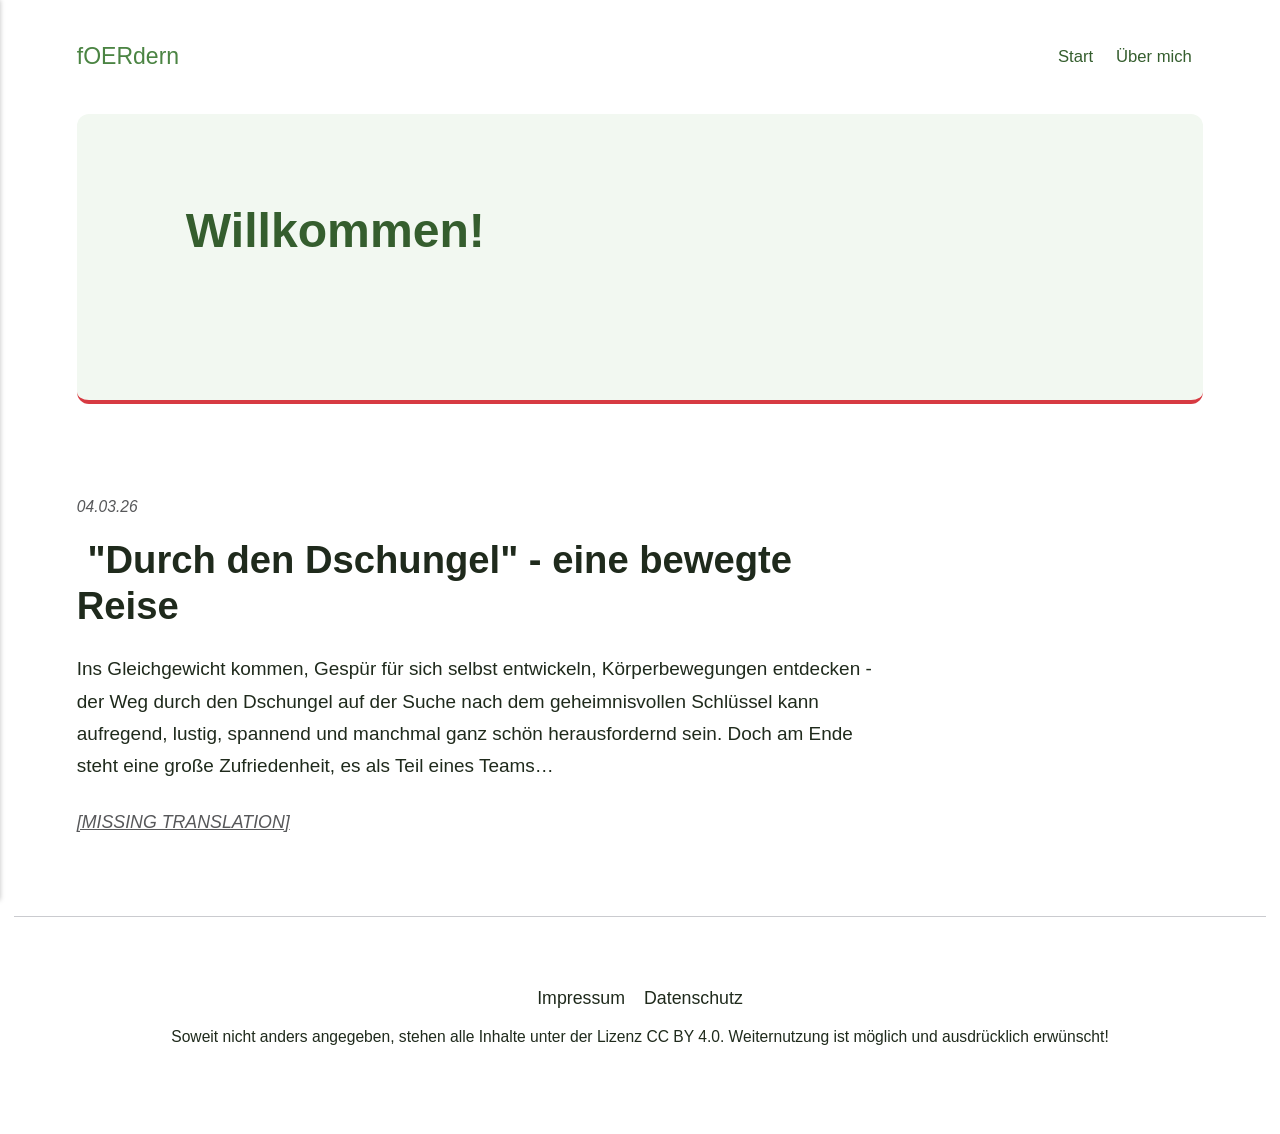
==== index.html @ f276b981 "Updated from Publii" ====
<!DOCTYPE html><html lang="de"><head><meta charset="utf-8"><meta http-equiv="X-UA-Compatible" content="IE=edge"><meta name="viewport" content="width=device-width,initial-scale=1"><title>fOERdern</title><meta name="generator" content="Publii Open-Source CMS for Static Site"><link rel="canonical" href="https://foerdern.github.io/oer/"><link rel="alternate" type="application/atom+xml" href="https://foerdern.github.io/oer/feed.xml" title="fOERdern - RSS"><link rel="alternate" type="application/json" href="https://foerdern.github.io/oer/feed.json" title="fOERdern - JSON"><meta property="og:title" content="fOERdern"><meta property="og:site_name" content="fOERdern"><meta property="og:description" content=""><meta property="og:url" content="https://foerdern.github.io/oer/"><meta property="og:type" content="website"><link rel="stylesheet" href="https://foerdern.github.io/oer/assets/css/style.css?v=37aa06d41b360d13d8029682f1652a88"><script type="application/ld+json">{"@context":"http://schema.org","@type":"Organization","name":"fOERdern","url":"https://foerdern.github.io/oer/","sameAs":[]}</script><noscript><style>img[loading] {
                    opacity: 1;
                }</style></noscript></head><body class="home-template"><header class="top js-header"><a class="logo" href="https://foerdern.github.io/oer/">fOERdern</a><nav class="navbar js-navbar"><button class="navbar__toggle js-toggle" aria-label="[MISSING TRANSLATION]" aria-haspopup="true" aria-expanded="false"><span class="navbar__toggle-box"><span class="navbar__toggle-inner">[MISSING TRANSLATION]</span></span></button><ul class="navbar__menu"><li class="active"><a href="https://foerdern.github.io/oer/" target="_self">Start</a></li><li><a href="https://foerdern.github.io/oer/ueber-mich.html" target="_self">Über mich</a></li></ul></nav></header><main><div class="hero hero--noimage"><header class="hero__content"><div class="wrapper"><h1>Willkommen!</h1><p> </p></div></header></div><div class="wrapper feed"><article class="feed__item"><div class="feed__content"><header><div class="feed__meta"><time datetime="2026-03-04T09:14" class="feed__date">04.03.26</time></div><h2 class="feed__title"><a href="https://foerdern.github.io/oer/hier-ist-ein-erster-beitrag.html"> &quot;Durch den Dschungel&quot; - eine bewegte Reise </a></h2></header><p>Ins Gleichgewicht kommen, Gespür für sich selbst entwickeln, Körperbewegungen entdecken - der Weg durch den Dschungel auf der Suche nach dem geheimnisvollen Schlüssel kann aufregend, lustig, spannend und manchmal ganz schön herausfordernd sein. Doch am Ende steht eine große Zufriedenheit, es als Teil eines Teams&hellip;</p><a href="https://foerdern.github.io/oer/hier-ist-ein-erster-beitrag.html" class="readmore feed__readmore">[MISSING TRANSLATION]</a></div></article></div></main><footer class="footer"><div class="wrapper"><nav class="footer__nav"><ul><li><a href="https://foerdern.github.io/oer/impressum.html" class="al" target="_self">Impressum</a></li><li><a href="https://foerdern.github.io/oer/datenschutz.html" class="al" target="_self">Datenschutz</a></li></ul></nav><div class="footer__copyright"><p>Soweit nicht anders angegeben, stehen alle Inhalte unter der <a href="https://creativecommons.org/licenses/by/4.0/deed.de" target="_blank" rel="noopener">Lizenz CC BY 4.0</a>. Weiternutzung ist möglich und ausdrücklich erwünscht!</p></div><div class="footer__social"></div><button id="backToTop" class="footer__bttop" aria-label="[MISSING TRANSLATION]" title="[MISSING TRANSLATION]"><svg width="20" height="20"><use xlink:href="https://foerdern.github.io/oer/assets/svg/svg-map.svg#toparrow"/></svg></button></div></footer><script defer="defer" src="https://foerdern.github.io/oer/assets/js/scripts.min.js?v=ffcbea6c02c8178d10092962b235a5b0"></script><script>window.publiiThemeMenuConfig={mobileMenuMode:'sidebar',animationSpeed:300,submenuWidth: 'auto',doubleClickTime:500,mobileMenuExpandableSubmenus:true,relatedContainerForOverlayMenuSelector:'.top'};</script><script>var images = document.querySelectorAll('img[loading]');
        for (var i = 0; i < images.length; i++) {
            if (images[i].complete) {
                images[i].classList.add('is-loaded');
            } else {
                images[i].addEventListener('load', function () {
                    this.classList.add('is-loaded');
                }, false);
            }
        }</script></body></html>
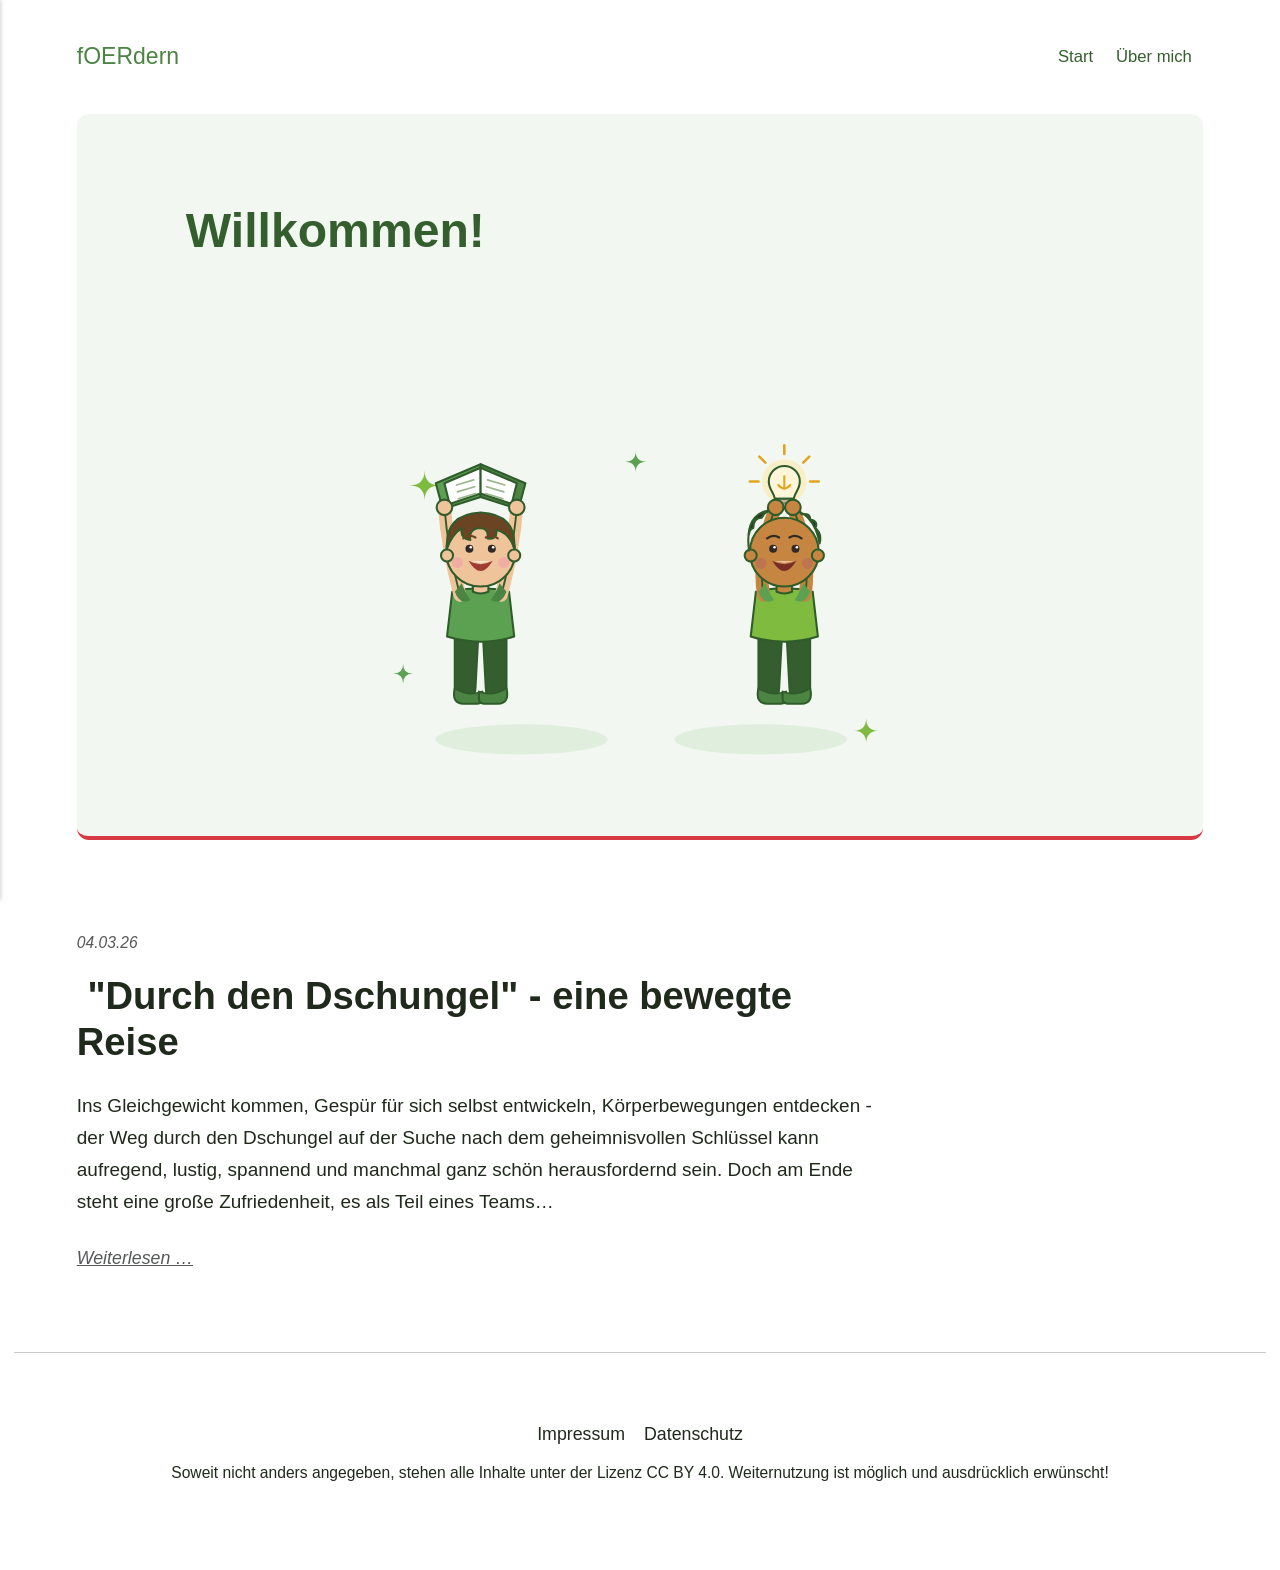
==== commit 0dff9c53: "Updated from Publii" ====
--- a/index.html
+++ b/index.html
@@ -1,6 +1,6 @@
-<!DOCTYPE html><html lang="de"><head><meta charset="utf-8"><meta http-equiv="X-UA-Compatible" content="IE=edge"><meta name="viewport" content="width=device-width,initial-scale=1"><title>fOERdern</title><meta name="generator" content="Publii Open-Source CMS for Static Site"><link rel="canonical" href="https://foerdern.github.io/oer/"><link rel="alternate" type="application/atom+xml" href="https://foerdern.github.io/oer/feed.xml" title="fOERdern - RSS"><link rel="alternate" type="application/json" href="https://foerdern.github.io/oer/feed.json" title="fOERdern - JSON"><meta property="og:title" content="fOERdern"><meta property="og:site_name" content="fOERdern"><meta property="og:description" content=""><meta property="og:url" content="https://foerdern.github.io/oer/"><meta property="og:type" content="website"><link rel="stylesheet" href="https://foerdern.github.io/oer/assets/css/style.css?v=37aa06d41b360d13d8029682f1652a88"><script type="application/ld+json">{"@context":"http://schema.org","@type":"Organization","name":"fOERdern","url":"https://foerdern.github.io/oer/","sameAs":[]}</script><noscript><style>img[loading] {
+<!DOCTYPE html><html lang="de"><head><meta charset="utf-8"><meta http-equiv="X-UA-Compatible" content="IE=edge"><meta name="viewport" content="width=device-width,initial-scale=1"><title>fOERdern</title><meta name="generator" content="Publii Open-Source CMS for Static Site"><link rel="canonical" href="https://foerdern.github.io/oer/"><link rel="alternate" type="application/atom+xml" href="https://foerdern.github.io/oer/feed.xml" title="fOERdern - RSS"><link rel="alternate" type="application/json" href="https://foerdern.github.io/oer/feed.json" title="fOERdern - JSON"><meta property="og:title" content="fOERdern"><meta property="og:site_name" content="fOERdern"><meta property="og:description" content=""><meta property="og:url" content="https://foerdern.github.io/oer/"><meta property="og:type" content="website"><link rel="stylesheet" href="https://foerdern.github.io/oer/assets/css/style.css?v=6f2b81cc2af43ae8a92e6c61daef3f0a"><script type="application/ld+json">{"@context":"http://schema.org","@type":"Organization","name":"fOERdern","url":"https://foerdern.github.io/oer/","sameAs":[]}</script><noscript><style>img[loading] {
                     opacity: 1;
-                }</style></noscript></head><body class="home-template"><header class="top js-header"><a class="logo" href="https://foerdern.github.io/oer/">fOERdern</a><nav class="navbar js-navbar"><button class="navbar__toggle js-toggle" aria-label="[MISSING TRANSLATION]" aria-haspopup="true" aria-expanded="false"><span class="navbar__toggle-box"><span class="navbar__toggle-inner">[MISSING TRANSLATION]</span></span></button><ul class="navbar__menu"><li class="active"><a href="https://foerdern.github.io/oer/" target="_self">Start</a></li><li><a href="https://foerdern.github.io/oer/ueber-mich.html" target="_self">Über mich</a></li></ul></nav></header><main><div class="hero hero--noimage"><header class="hero__content"><div class="wrapper"><h1>Willkommen!</h1><p> </p></div></header></div><div class="wrapper feed"><article class="feed__item"><div class="feed__content"><header><div class="feed__meta"><time datetime="2026-03-04T09:14" class="feed__date">04.03.26</time></div><h2 class="feed__title"><a href="https://foerdern.github.io/oer/hier-ist-ein-erster-beitrag.html"> &quot;Durch den Dschungel&quot; - eine bewegte Reise </a></h2></header><p>Ins Gleichgewicht kommen, Gespür für sich selbst entwickeln, Körperbewegungen entdecken - der Weg durch den Dschungel auf der Suche nach dem geheimnisvollen Schlüssel kann aufregend, lustig, spannend und manchmal ganz schön herausfordernd sein. Doch am Ende steht eine große Zufriedenheit, es als Teil eines Teams&hellip;</p><a href="https://foerdern.github.io/oer/hier-ist-ein-erster-beitrag.html" class="readmore feed__readmore">[MISSING TRANSLATION]</a></div></article></div></main><footer class="footer"><div class="wrapper"><nav class="footer__nav"><ul><li><a href="https://foerdern.github.io/oer/impressum.html" class="al" target="_self">Impressum</a></li><li><a href="https://foerdern.github.io/oer/datenschutz.html" class="al" target="_self">Datenschutz</a></li></ul></nav><div class="footer__copyright"><p>Soweit nicht anders angegeben, stehen alle Inhalte unter der <a href="https://creativecommons.org/licenses/by/4.0/deed.de" target="_blank" rel="noopener">Lizenz CC BY 4.0</a>. Weiternutzung ist möglich und ausdrücklich erwünscht!</p></div><div class="footer__social"></div><button id="backToTop" class="footer__bttop" aria-label="[MISSING TRANSLATION]" title="[MISSING TRANSLATION]"><svg width="20" height="20"><use xlink:href="https://foerdern.github.io/oer/assets/svg/svg-map.svg#toparrow"/></svg></button></div></footer><script defer="defer" src="https://foerdern.github.io/oer/assets/js/scripts.min.js?v=ffcbea6c02c8178d10092962b235a5b0"></script><script>window.publiiThemeMenuConfig={mobileMenuMode:'sidebar',animationSpeed:300,submenuWidth: 'auto',doubleClickTime:500,mobileMenuExpandableSubmenus:true,relatedContainerForOverlayMenuSelector:'.top'};</script><script>var images = document.querySelectorAll('img[loading]');
+                }</style></noscript></head><body class="home-template"><header class="top js-header"><a class="logo" href="https://foerdern.github.io/oer/">fOERdern</a><nav class="navbar js-navbar"><button class="navbar__toggle js-toggle" aria-label="Navigation" aria-haspopup="true" aria-expanded="false"><span class="navbar__toggle-box"><span class="navbar__toggle-inner">Navigation</span></span></button><ul class="navbar__menu"><li class="active"><a href="https://foerdern.github.io/oer/" target="_self">Start</a></li><li><a href="https://foerdern.github.io/oer/ueber-mich.html" target="_self">Über mich</a></li></ul></nav></header><main><div class="hero hero--noimage"><header class="hero__content"><div class="wrapper"><h1>Willkommen!</h1><p> </p></div></header><figure class="hero__illustration"><img src="https://foerdern.github.io/oer/assets/images/kinder-startseite.svg" width="520" height="380" loading="eager" alt="Zwei begeisterte Kinder – eines hält ein aufgeschlagenes Buch hoch, das andere eine leuchtende Glühbirne"></figure></div><div class="wrapper feed"><article class="feed__item"><div class="feed__content"><header><div class="feed__meta"><time datetime="2026-03-04T09:14" class="feed__date">04.03.26</time></div><h2 class="feed__title"><a href="https://foerdern.github.io/oer/hier-ist-ein-erster-beitrag.html"> &quot;Durch den Dschungel&quot; - eine bewegte Reise </a></h2></header><p>Ins Gleichgewicht kommen, Gespür für sich selbst entwickeln, Körperbewegungen entdecken - der Weg durch den Dschungel auf der Suche nach dem geheimnisvollen Schlüssel kann aufregend, lustig, spannend und manchmal ganz schön herausfordernd sein. Doch am Ende steht eine große Zufriedenheit, es als Teil eines Teams&hellip;</p><a href="https://foerdern.github.io/oer/hier-ist-ein-erster-beitrag.html" class="readmore feed__readmore">Weiterlesen …</a></div></article></div></main><footer class="footer"><div class="wrapper"><nav class="footer__nav"><ul><li><a href="https://foerdern.github.io/oer/impressum.html" class="al" target="_self">Impressum</a></li><li><a href="https://foerdern.github.io/oer/datenschutz.html" class="al" target="_self">Datenschutz</a></li></ul></nav><div class="footer__copyright"><p>Soweit nicht anders angegeben, stehen alle Inhalte unter der <a href="https://creativecommons.org/licenses/by/4.0/deed.de" target="_blank" rel="noopener">Lizenz CC BY 4.0</a>. Weiternutzung ist möglich und ausdrücklich erwünscht!</p></div><div class="footer__social"></div><button id="backToTop" class="footer__bttop" aria-label="Nach oben" title="Nach oben"><svg width="20" height="20"><use xlink:href="https://foerdern.github.io/oer/assets/svg/svg-map.svg#toparrow"/></svg></button></div></footer><script defer="defer" src="https://foerdern.github.io/oer/assets/js/scripts.min.js?v=ffcbea6c02c8178d10092962b235a5b0"></script><script>window.publiiThemeMenuConfig={mobileMenuMode:'sidebar',animationSpeed:300,submenuWidth: 'auto',doubleClickTime:500,mobileMenuExpandableSubmenus:true,relatedContainerForOverlayMenuSelector:'.top'};</script><script>var images = document.querySelectorAll('img[loading]');
         for (var i = 0; i < images.length; i++) {
             if (images[i].complete) {
                 images[i].classList.add('is-loaded');
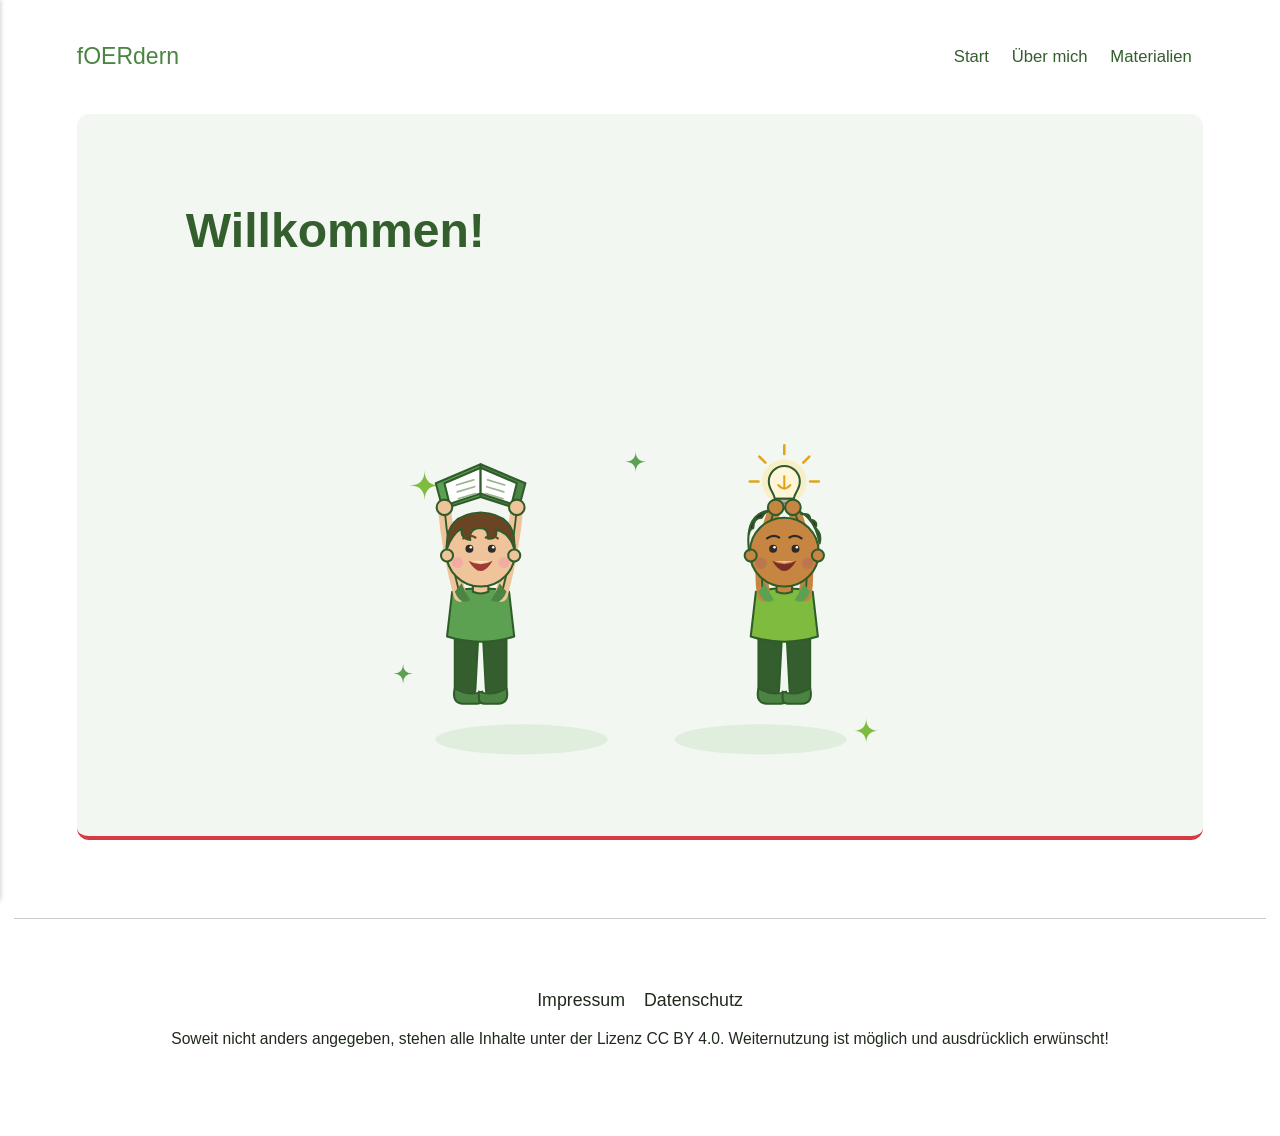
==== commit 342e36e6: "Updated from Publii" ====
--- a/index.html
+++ b/index.html
@@ -1,6 +1,6 @@
 <!DOCTYPE html><html lang="de"><head><meta charset="utf-8"><meta http-equiv="X-UA-Compatible" content="IE=edge"><meta name="viewport" content="width=device-width,initial-scale=1"><title>fOERdern</title><meta name="generator" content="Publii Open-Source CMS for Static Site"><link rel="canonical" href="https://foerdern.github.io/oer/"><link rel="alternate" type="application/atom+xml" href="https://foerdern.github.io/oer/feed.xml" title="fOERdern - RSS"><link rel="alternate" type="application/json" href="https://foerdern.github.io/oer/feed.json" title="fOERdern - JSON"><meta property="og:title" content="fOERdern"><meta property="og:site_name" content="fOERdern"><meta property="og:description" content=""><meta property="og:url" content="https://foerdern.github.io/oer/"><meta property="og:type" content="website"><link rel="stylesheet" href="https://foerdern.github.io/oer/assets/css/style.css?v=6f2b81cc2af43ae8a92e6c61daef3f0a"><script type="application/ld+json">{"@context":"http://schema.org","@type":"Organization","name":"fOERdern","url":"https://foerdern.github.io/oer/","sameAs":[]}</script><noscript><style>img[loading] {
                     opacity: 1;
-                }</style></noscript></head><body class="home-template"><header class="top js-header"><a class="logo" href="https://foerdern.github.io/oer/">fOERdern</a><nav class="navbar js-navbar"><button class="navbar__toggle js-toggle" aria-label="Navigation" aria-haspopup="true" aria-expanded="false"><span class="navbar__toggle-box"><span class="navbar__toggle-inner">Navigation</span></span></button><ul class="navbar__menu"><li class="active"><a href="https://foerdern.github.io/oer/" target="_self">Start</a></li><li><a href="https://foerdern.github.io/oer/ueber-mich.html" target="_self">Über mich</a></li></ul></nav></header><main><div class="hero hero--noimage"><header class="hero__content"><div class="wrapper"><h1>Willkommen!</h1><p> </p></div></header><figure class="hero__illustration"><img src="https://foerdern.github.io/oer/assets/images/kinder-startseite.svg" width="520" height="380" loading="eager" alt="Zwei begeisterte Kinder – eines hält ein aufgeschlagenes Buch hoch, das andere eine leuchtende Glühbirne"></figure></div><div class="wrapper feed"><article class="feed__item"><div class="feed__content"><header><div class="feed__meta"><time datetime="2026-03-04T09:14" class="feed__date">04.03.26</time></div><h2 class="feed__title"><a href="https://foerdern.github.io/oer/hier-ist-ein-erster-beitrag.html"> &quot;Durch den Dschungel&quot; - eine bewegte Reise </a></h2></header><p>Ins Gleichgewicht kommen, Gespür für sich selbst entwickeln, Körperbewegungen entdecken - der Weg durch den Dschungel auf der Suche nach dem geheimnisvollen Schlüssel kann aufregend, lustig, spannend und manchmal ganz schön herausfordernd sein. Doch am Ende steht eine große Zufriedenheit, es als Teil eines Teams&hellip;</p><a href="https://foerdern.github.io/oer/hier-ist-ein-erster-beitrag.html" class="readmore feed__readmore">Weiterlesen …</a></div></article></div></main><footer class="footer"><div class="wrapper"><nav class="footer__nav"><ul><li><a href="https://foerdern.github.io/oer/impressum.html" class="al" target="_self">Impressum</a></li><li><a href="https://foerdern.github.io/oer/datenschutz.html" class="al" target="_self">Datenschutz</a></li></ul></nav><div class="footer__copyright"><p>Soweit nicht anders angegeben, stehen alle Inhalte unter der <a href="https://creativecommons.org/licenses/by/4.0/deed.de" target="_blank" rel="noopener">Lizenz CC BY 4.0</a>. Weiternutzung ist möglich und ausdrücklich erwünscht!</p></div><div class="footer__social"></div><button id="backToTop" class="footer__bttop" aria-label="Nach oben" title="Nach oben"><svg width="20" height="20"><use xlink:href="https://foerdern.github.io/oer/assets/svg/svg-map.svg#toparrow"/></svg></button></div></footer><script defer="defer" src="https://foerdern.github.io/oer/assets/js/scripts.min.js?v=ffcbea6c02c8178d10092962b235a5b0"></script><script>window.publiiThemeMenuConfig={mobileMenuMode:'sidebar',animationSpeed:300,submenuWidth: 'auto',doubleClickTime:500,mobileMenuExpandableSubmenus:true,relatedContainerForOverlayMenuSelector:'.top'};</script><script>var images = document.querySelectorAll('img[loading]');
+                }</style></noscript></head><body class="home-template"><header class="top js-header"><a class="logo" href="https://foerdern.github.io/oer/">fOERdern</a><nav class="navbar js-navbar"><button class="navbar__toggle js-toggle" aria-label="Navigation" aria-haspopup="true" aria-expanded="false"><span class="navbar__toggle-box"><span class="navbar__toggle-inner">Navigation</span></span></button><ul class="navbar__menu"><li class="active"><a href="https://foerdern.github.io/oer/" target="_self">Start</a></li><li><a href="https://foerdern.github.io/oer/ueber-mich.html" target="_self">Über mich</a></li><li class="active-parent has-submenu"><a href="https://foerdern.github.io/oer/" target="_self" aria-haspopup="true">Materialien</a><ul class="navbar__submenu level-2" aria-hidden="true"><li class="active has-submenu"><a href="https://foerdern.github.io/oer/" target="_self" aria-haspopup="true">Förderung Eingangsphase</a><ul class="navbar__submenu level-3" aria-hidden="true"><li><a href="https://foerdern.github.io/oer/reise-durch-den-dschungel.html" target="_self">Übungsprogramm Motorik &quot;Reise durch den Dschungel&quot;</a></li></ul></li><li class="active-parent has-submenu"><a href="https://foerdern.github.io/oer/" target="_self" aria-haspopup="true">Beratung Eingangsphase</a><ul class="navbar__submenu level-3" aria-hidden="true"><li class="active"><a href="https://foerdern.github.io/oer/" target="_self">Schulbegleitung im Kontext Diabetes</a></li></ul></li><li class="active-parent has-submenu"><a href="https://foerdern.github.io/oer/" target="_self" aria-haspopup="true">Ukulele</a><ul class="navbar__submenu level-3" aria-hidden="true"><li class="active"><a href="https://foerdern.github.io/oer/" target="_self">Ukulele Bau</a></li><li class="active"><a href="https://foerdern.github.io/oer/" target="_self">Ukulele Spiel Einstieg</a></li></ul></li></ul></li></ul></nav></header><main><div class="hero hero--noimage"><header class="hero__content"><div class="wrapper"><h1>Willkommen!</h1><p> </p></div></header><figure class="hero__illustration"><img src="https://foerdern.github.io/oer/assets/images/kinder-startseite.svg" width="520" height="380" loading="eager" alt="Zwei begeisterte Kinder – eines hält ein aufgeschlagenes Buch hoch, das andere eine leuchtende Glühbirne"></figure></div><div class="wrapper feed"></div></main><footer class="footer"><div class="wrapper"><nav class="footer__nav"><ul><li><a href="https://foerdern.github.io/oer/impressum.html" class="al" target="_self">Impressum</a></li><li><a href="https://foerdern.github.io/oer/datenschutz.html" class="al" target="_self">Datenschutz</a></li></ul></nav><div class="footer__copyright"><p>Soweit nicht anders angegeben, stehen alle Inhalte unter der <a href="https://creativecommons.org/licenses/by/4.0/deed.de" target="_blank" rel="noopener">Lizenz CC BY 4.0</a>. Weiternutzung ist möglich und ausdrücklich erwünscht!</p></div><div class="footer__social"></div><button id="backToTop" class="footer__bttop" aria-label="Nach oben" title="Nach oben"><svg width="20" height="20"><use xlink:href="https://foerdern.github.io/oer/assets/svg/svg-map.svg#toparrow"/></svg></button></div></footer><script defer="defer" src="https://foerdern.github.io/oer/assets/js/scripts.min.js?v=ffcbea6c02c8178d10092962b235a5b0"></script><script>window.publiiThemeMenuConfig={mobileMenuMode:'sidebar',animationSpeed:300,submenuWidth: 'auto',doubleClickTime:500,mobileMenuExpandableSubmenus:true,relatedContainerForOverlayMenuSelector:'.top'};</script><script>var images = document.querySelectorAll('img[loading]');
         for (var i = 0; i < images.length; i++) {
             if (images[i].complete) {
                 images[i].classList.add('is-loaded');
